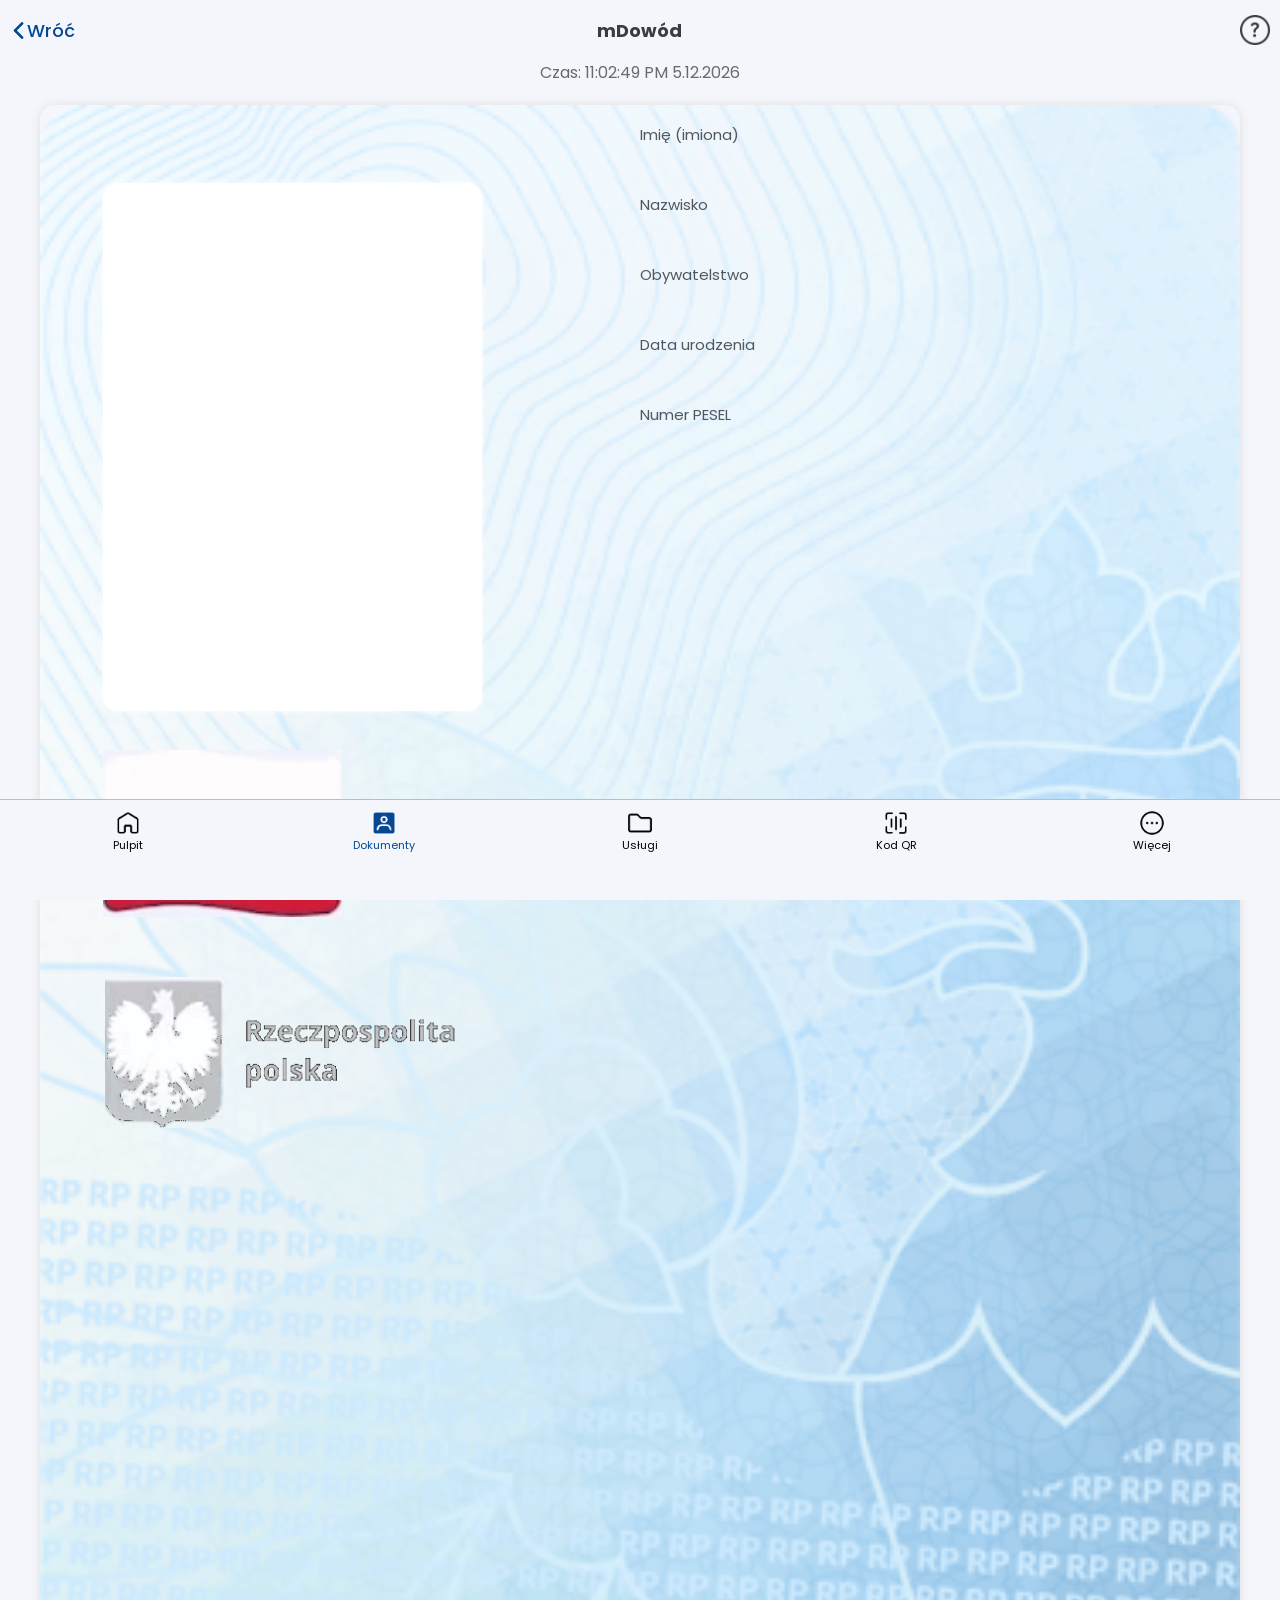
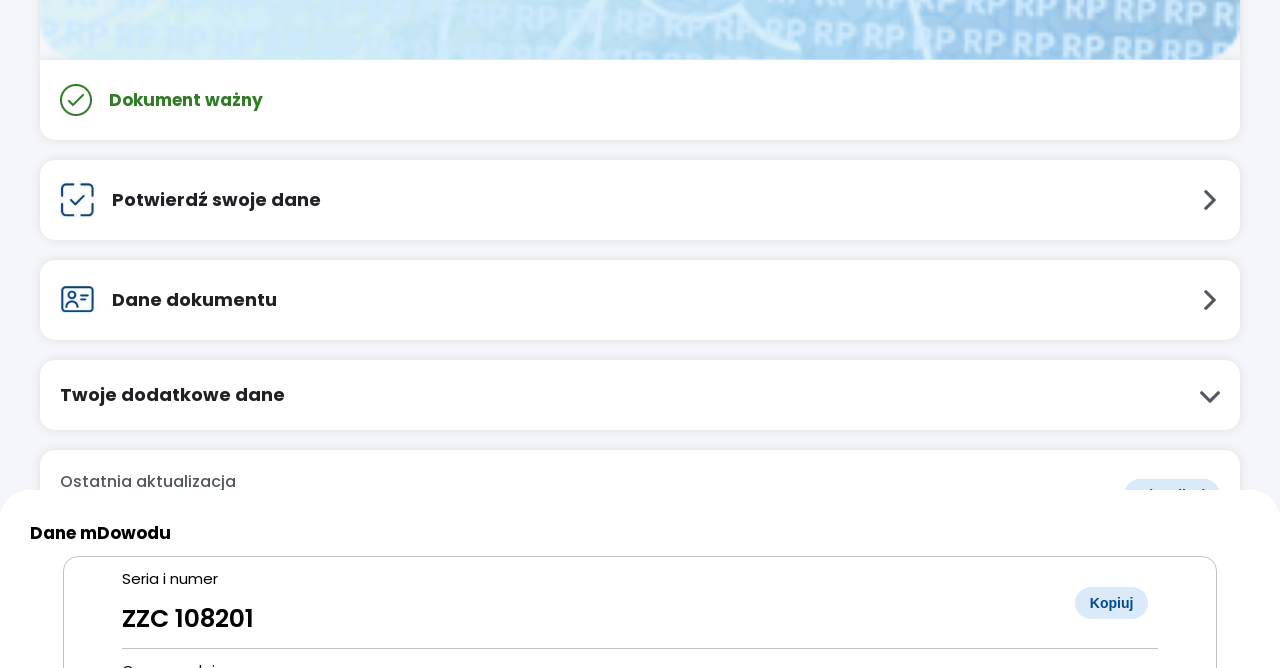
==== index.html @ 78360101 "Add files via upload" ====
<html><head>
    <title>mObywatel</title>
    <meta charset="UTF-8">
    <link rel="stylesheet" href="css/card.css">
    <link rel="stylesheet" href="css/main.css">
    <link rel="manifest" href="manifest.json">
    <link rel="icon" type="image/png" href="https://i.imgur.com/NtZWDW6.png">
    <link rel="apple-touch-icon" href="https://i.imgur.com/NtZWDW6.png">
    <link rel="shortcut icon" href="https://i.imgur.com/NtZWDW6.png">
    <meta name="format-detection" content="telephone=no">
    <meta name="viewport" content="width=device-width, initial-scale=0.8, user-scalable=no">
    <meta name="mobile-web-app-capable" content="yes">
</head>
<body>
    <div class="top_grid">
        <div class="action_grid">
            <img src="images/kGtmBD0.png" class="back_img">
            <p onclick="sendTo('home')" class="back_text">Wróć</p>
        </div>
        <p class="title_text">mDowód</p>
        <img src="images/7MlyqbI.png" class="help_img">
    </div>

    <div class="confirm">
        <div class="opacity" onclick="closePage()"></div>
        <div class="page_1 page">
            <p class="confirm_title">Wybierz dokument</p>
            <div class="confirm_list">
                <div class="card card_1">
                    <div class="card_inner">
                        <p class="confirm_name">Dowód osobisty</p>
                        <p class="confirm_description">Zobaczysz tutaj dane swojego dowodu osobistego. Ale jeśli chcesz potwierdzić tożsamość, potrzebujesz fizycznego dokumentu.</p>
                        <p class="confirm_button" onclick="openPage(2)">Pokaż dane</p>
                    </div>
                </div>
                <div class="card card_2">
                    <div class="card_inner">
                        <p class="confirm_name">mDowód</p>
                        <p class="confirm_description">Nie używaj danych mDowodu w banku (do 31 sierpnia), gdy wyjeżdżasz za granicę lub składasz wniosek o dowód osobisty.</p>
                        <p class="confirm_button" onclick="openPage(3)">Pokaż dane</p>
                    </div>
                </div>
            </div>
            <p class="confirm_close close_page_1" onclick="closePage()">Zamknij</p>
        </div>
        <div class="page page_2 page_other">
            <p class="confirm_title">Dane dowodu osobistego</p>
            <div class="confirm_info">
                <div class="confirm_box">
                    <p class="box_top">Seria i numer</p>
                    <p class="box_value box_highlight">ZZC 108201</p>
                    <button class="main_button">Kopiuj</button>
                </div>
                <div class="confirm_box">
                    <p class="box_top">Organ wydający</p>
                    <p class="box_value">URZĄD MIEJSKI W WARSZAWIE</p>
                </div>
                <div class="confirm_box">
                    <p class="box_top">Termin ważności</p>
                    <p class="box_value">11.09.2032</p>
                </div>
                <div class="confirm_box" style="border: none;">
                    <p class="box_top">Termin wydania</p>
                    <p class="box_value">11.09.2022</p>
                </div>
            </div>
            <p class="confirm_close close_page_2" onclick="closePage()">Zamknij</p>
            <p class="confirm_back back" onclick="openPage(1)">Wróć</p>
        </div>
        <div class="page page_3 page_other">
            <p class="confirm_title">Dane mDowodu</p>
            <div class="confirm_info">
                <div class="confirm_box">
                    <p class="box_top">Seria i numer</p>
                    <p class="box_value box_highlight">ZZC 108201</p>
                    <button class="main_button">Kopiuj</button>
                </div>
                <div class="confirm_box">
                    <p class="box_top">Organ wydający</p>
                    <p class="box_value">URZĄD MIEJSKI W WARSZAWIE</p>
                </div>
                <div class="confirm_box">
                    <p class="box_top">Termin ważności</p>
                    <p class="box_value">11.09.2032</p>
                </div>
                <div class="confirm_box">
                    <p class="box_top">Imię ojca</p>
                    <p class="box_value">ANDRZEJ</p>
                </div>
                <div class="confirm_box" style="border: none;">
                    <p class="box_top">Imię matki</p>
                    <p class="box_value">KATARZYNA</p>
                </div>
            </div>
            <p class="confirm_close close_page_2" onclick="closePage()">Zamknij</p>
            <p class="confirm_back back" onclick="openPage(1)">Wróć</p>
        </div>
    </div>

    <div class="bottom_bar">
        <div class="bottom_bar_grid">
            <div class="bottom_element_grid" send="home">
                <div class="bottom_element_image home"></div>
                <p class="bottom_element_text">Pulpit</p>
            </div>
            <div class="bottom_element_grid" send="documents">
                <div class="bottom_element_image documents_open"></div>
                <p class="bottom_element_text open">Dokumenty</p>
            </div>
            <div class="bottom_element_grid" send="services">
                <div class="bottom_element_image services"></div>
                <p class="bottom_element_text">Usługi</p>
            </div>
            <div class="bottom_element_grid" send="qr">
                <div class="bottom_element_image qr"></div>
                <p class="bottom_element_text">Kod QR</p>
            </div>
            <div class="bottom_element_grid" send="more">
                <div class="bottom_element_image more"></div>
                <p class="bottom_element_text">Więcej</p>
            </div>
        </div>
    </div>
    <p class="time_text" id="time"></p>
    <div class="id_image_data">
        <img draggable="false" class="id_image" src="images/8ieHfVK.png">
        <div class="inset">

        </div>
        <div class="id_own_image" style="background-image: url('images/removed.png');"></div>
         <img src="images/sW5KVOE.gif" class="flag_video">
         <img src="images/9ipf8YT.gif" class="eagle_video">
        <div class="id_data_grid">
            <div class="data_holder">
                <p class="data_title firstname" id="name"></p>
                <p class="data_value">Imię (imiona)</p>
            </div>
            <div class="data_holder">
                <p class="data_title surname" id="surname"></p>
                <p class="data_value">Nazwisko</p>
            </div>
            <div class="data_holder">
                <p class="data_title" id="nationality"></p>
                <p class="data_value">Obywatelstwo</p>
            </div>
            <div class="data_holder">
                <p class="data_title" id="birthday"></p>
                <p class="data_value">Data urodzenia</p>
            </div>
            <div class="data_holder">
                <p class="data_title" id="pesel"></p>
                <p class="data_value">Numer PESEL</p>
            </div>
        </div>
    </div>
    <div class="id_bottom">
        <div class="bottom_grid">
            <img class="bottom_image" src="images/PYshgk0.png">
            <p class="bottom_text" style="color: #317C26; font-size: 17px;">Dokument ważny</p>
        </div>
    </div>
    <div class="other_grid">
        <div class="bottom_holder" onclick="sendTo('qr')">
            <div class="bottom_grid">
                <img class="bottom_image" style="width: 35px;" src="images/UftfQGE.png">
                <p class="bottom_text" style="color: #1f2125;">Potwierdź swoje dane</p>
            </div>
            <img class="action_arrow" src="images/j8mGAOy.png">
        </div>
        <div class="bottom_holder" onclick="openPage(1)">
            <div class="bottom_grid">
                <img class="bottom_image" style="width: 35px;" src="images/kofzXIX.png">
                <p class="bottom_text" style="color: #1f2125;">Dane dokumentu</p>
            </div>
            <img class="action_arrow" src="images/j8mGAOy.png">
        </div>
        <div class="bottom_holder info_holder">
            <div class="bottom_grid">
                <p class="bottom_text" style="color: #1f2125; margin-left: 0px;">Twoje dodatkowe dane</p>
            </div>
            <img class="action_arrow" src="images/EIRNSQx.png">
            <div class="additional_holder">
                <div class="additional_grid">
                    <p class="additional_title">Nazwisko rodowe</p>
                    <p class="additional_subtitle" id="familyName"></p>
                </div>
                <div class="additional_grid">
                    <p class="additional_title">Płeć</p>
                    <p class="additional_subtitle" id="sex"></p>
                </div>
                <div class="additional_grid">
                    <p class="additional_title">Nazwisko rodowe ojca</p>
                    <p class="additional_subtitle" id="fathersFamilyName"></p>
                </div>
                <div class="additional_grid">
                    <p class="additional_title">Nazwisko rodowe matki</p>
                    <p class="additional_subtitle" id="mothersFamilyName"></p>
                </div>
                <div class="additional_grid">
                    <p class="additional_title">Miejsce urodzenia</p>
                    <p class="additional_subtitle" id="birthPlace"></p>
                </div>
                <div class="additional_grid">
                    <p class="additional_title">Kraj urodzenia</p>
                    <p class="additional_subtitle" id="countryOfBirth"></p>
                </div>
                <div class="additional_grid">
                    <p class="additional_title">Adres zameldowania na pobyt stały</p>
                    <p class="additional_subtitle" id="adress"></p>
                </div>
                <div class="additional_grid" style="border-bottom: none;">
                    <p class="additional_title">Data zameldowania na pobyt stały</p>
                    <p class="additional_subtitle home_date"></p>
                </div>
            </div>
        </div>
        <div class="bottom_holder" style="height: 90px; margin-bottom: 120px;">
            <div class="bottom_update">
                <div class="bottom_update_grid">
                    <p class="bottom_update_text" style="margin-left: 0px;">Ostatnia aktualizacja</p>
                    <p class="bottom_update_value" style="margin-left: 0px;"></p>
                </div>
                <button class="main_button update">Aktualizuj</button>
            </div>
        </div>
    </div>
    <script src="js/bar.js"></script>
    <script src="js/card.js"></script>
    <script>
        if ('serviceWorker' in navigator) {
            window.addEventListener('load', () => {
                navigator.serviceWorker.register('./sw.js');
            });
        }
    </script>

</body></html>
---- css/card.css ----
body .bottom_bar{
    z-index: 1;
}

.back_img{
    width: 17px;
    margin-top: auto;
    margin-bottom: auto;
}

.action_grid{
    cursor: pointer;
    margin-left: 10px;
    display: grid;
    grid-template-columns: max-content max-content;
}

.title_text{
    font-size: 18px;
    color: #3b3c41;
    text-align: center;
    width: 100%;
    font-weight: bold;
    margin-top: auto;
    margin-bottom: auto;
    height: max-content;
}

.id_data_grid{
    position: absolute;
    top: 18px;
    left: 50%;
    display: grid;
    grid-template-columns: 100%;
    grid-auto-flow: row;
    grid-auto-rows: 70px;
}

.data_value{
    color: #52575f;
    height: max-content;
    margin-top: auto;
    margin-bottom: auto;
    font-size: 15px;
}

.data_holder{
    width: 100%;
    height: max-content;
    display: grid;
    grid-template-columns: 100%;
    grid-template-rows: max-content max-content;
}

.flag_video{
    position: absolute;
    top: 41.5%;
    left: 7.5%;
    width: 18.9%;
}

.eagle_text{
    position: absolute;
    top: 68.1%;
    left: 18%;
    width: 20%;
}

.eagle_video{
    position: absolute;
    top: 56.1%;
    left: 7.7%;
    width: 30%;
}

.data_title{
    font-weight: 600;
    font-size: 18px;
    height: max-content;
    margin-top: auto;
    margin-bottom: auto;
}

.id_image_data{
    position: relative;
}

.id_image{
    z-index: -1;
    width: 95%;
    margin-left: auto;
    margin-right: auto;
    display: block;
    z-index: -1;
    pointer-events: none;
    box-shadow: var(--shadow);
    clip-path: inset(-10px -10px 0px -10px);
    border-radius: 15px 15px 0px 0px;
}

.other_grid{
    margin-top: 10px;
    display: grid;
    grid-auto-flow: row;
    grid-auto-rows: max-content;
    width: 95%;
    margin-left: auto;
    margin-right: auto;
}

.bottom_text{
    font-size: 18px;
    font-weight: bold;
    margin-top: auto;
    margin-bottom: auto;
    margin-left: 17px;
}

.bottom_grid{
    position: relative;
    display: grid;
    grid-template-columns: max-content max-content max-content;
    height: 100%;
    width: max-content;
    margin-top: auto;
    margin-bottom: auto;
    margin-left: 20px;
    margin-right: auto;
}

.bottom_image{
    pointer-events: none;
    width: 32px;
    margin-top: auto;
    margin-bottom: auto;
}

.inset{
    box-shadow: inset 0px 0px 20px white;
    background-color: transparent;
    position: absolute;
    top: 5%;
    left: 7.5%;
    width: 30%;
    border-radius: 15px;
    height: 34%;
    z-index: 1;
    background-position: center;
    background-size: 100%;
    background-repeat: no-repeat;
}

.id_own_image{
    pointer-events: none;
    filter: grayscale(1);
    box-shadow: 0px 0px 5px white;
    position: absolute;
    top: 5%;
    left: 7.5%;
    width: 30%;
    border-radius: 15px;
    height: 34%;
    background-color: white;
    background-position: center;
    background-size: 100%;
    background-repeat: no-repeat;
    z-index: 0;
}

.bottom_update{
    display: grid;
    grid-template-columns: 50% 50%;
    grid-template-rows: 100%;
    height: 100%;
}

.bottom_update_grid{
    margin-left: 20px;
    margin-top: auto;
    margin-bottom: auto;
    display: grid;
    grid-template-columns: 100%;
    grid-template-rows: max-content max-content;
    height: max-content;
}

.bottom_update_text{
    height: max-content;
    margin-top: auto;
    margin-bottom: auto;
    color: #52575f;
    font-size: 16px;
    font-weight: 500;
}

.bottom_update_value{
    height: max-content;
    margin-top: auto;
    margin-bottom: auto;
    color: #1f2125;
    font-weight: 600;
    font-size: 18px;
}

.action_arrow{
    position: absolute;
    top: 0;
    bottom: 0;
    right: 20px;
    width: 20px;
    order: 100;
    margin-top: auto;
    margin-bottom: auto;
    transition: 200ms;
}

.id_bottom{
    box-shadow: var(--shadow);
    border-radius: 0px 0px 15px 15px;
    background-color: white;
    height: 80px;
    z-index: 1;
    width: 95%;
    margin-left: auto;
    margin-right: auto;
}

.back_text{
    color: #014A93;
    font-weight: 500;
    font-size: 18px;
    height: max-content;
    margin-top: auto;
    margin-bottom: auto;
}

.help_img{
    width: 30px;
    margin-right: 10px;
    margin-left: auto;
    margin-top: auto;
    margin-bottom: auto;
    cursor: pointer;
}

.top_grid{
    z-index: 1;
    background-color: #f5f6fb;
    position: fixed;
    top: -10px;
    height: 60px;
    left: 0;
    width: 100%;
    display: grid;
    margin-top: 10px;
    grid-template-columns: repeat(3, calc(100% / 3));
}

.time_text{
    margin-top: 60px;
    margin-bottom: 20px;
    color: #666b72;
    margin-left: auto;
    margin-right: auto;
    text-align: center;
}

.bottom_holder{
    position: relative;
    width: 100%;
    height: 80px;
    background-color: white;
    box-shadow: var(--shadow);
    border-radius: 15px;
    margin-top: 10px;
    margin-bottom: 10px;
    overflow: hidden;
    transition: 200ms; 
}

.info_holder .bottom_grid{
    height: 70px;
}

.info_holder{
    height: unset;
    transition: 200ms;
    max-height: 70px;
}

.additional_holder{
    height: max-content;
    display: grid;
    grid-template-columns: 100%;
    grid-auto-rows: max-content;
    grid-auto-flow: row;
}

.info_holder .action_arrow{
    rotate: 90deg;
    top: 27px;
    bottom: auto;
}

.unfolded{
    height: unset;
    max-height: 800px;
}

.unfolded .action_arrow{
    rotate: 270deg;
}

.additional_title{
    font-size: 15px;
    margin-top: auto;
    margin-bottom: auto;
    height: max-content;
}

.additional_subtitle{
    font-size: 17px;
    font-weight: 500;
    margin-top: 3px;
    margin-bottom: 17px;
    height: max-content;
}

.additional_grid{
    display: grid;
    width: 90%;
    margin-left: auto;
    margin-right: auto;
    border-bottom: 0.1px solid rgb(146, 146, 146);
    margin-top: 5px;
    margin-bottom: 10px;
}

.confirm{
    position: fixed;
    top: 0;
    left: 0;
    width: 100%;
    height: 100%;
    z-index: 2;
    width: 0%;
}

.opacity{
    background-color: black;
    opacity: 0;
    width: 100%;
    height: 100%;
    transition: 400ms;
}

.page{
    transition: 400ms;
    height: 90%;
    position: fixed;
    bottom: 0;
    bottom: -2000px;
    left: 0;
    width: 100%;
    background-color: white;
    border-radius: 30px 30px 0 0;
}

.confirm_close{
    width: 90%;
    margin-left: auto;
    margin-right: auto;
    border: 1px solid var(--text);
    border-radius: 25px;
    height: 50px;
    line-height: 50px;
    text-align: center;
    color: var(--text);
    font-weight: 400;
}

.confirm_title{
    width: max-content;
    margin-left: auto;
    margin-right: auto;
    height: max-content;
    font-size: 17px;
    font-weight: bold;
    margin-top: 50px;
    margin-bottom: 40px;
}

.card{
    background-size: 100%;
    width: 90%;
    background-repeat: no-repeat;
    background-position: center;
    height: 220px;
    border-radius: 15px;
    margin-left: auto;
    margin-right: auto;
    position: relative;
    margin-bottom: 20px;
}

.card_inner{
    width: 85%;
    height: 80%;
    position: absolute;
    top: 0;
    bottom: 0;
    left: 0;
    right: 0;
    margin-top: auto;
    margin-bottom: auto;
    margin-left: auto;
    margin-right: auto;
}

.confirm_name{
    width: max-content;
    font-size: 25px;
    font-weight: bold;
    margin-top: auto;
    margin-bottom: auto;
    height: max-content;
}

.confirm_description{
    font-size: 13px;
    font-weight: 400;
    line-height: 16px;
}

.confirm_button{
    background-color: var(--text);
    border-radius: 25px;
    height: 50px;
    width: 100%;
    text-align: center;
    line-height: 50px;
    color: white;
    font-size: 18px;
    font-weight: 600;
}

.card_1{
    background-image: url('../images/J1c6JSm.png');
}

.card_2{
    background-image: url('../images/dBiUUWl.png');
}

.page_other .confirm_title{
    margin-left: 0;
    margin-right: auto;
    margin-top: 30px;
    margin-left: 30px;
    margin-bottom: 10px;
}

.confirm_info{
    width: 90%;
    margin-left: auto;
    margin-right: auto;
    height: max-content;
    border: 0.5px solid rgb(194, 193, 193);
    border-radius: 15px;
    display: grid;
    grid-template-columns: 100%;
    grid-auto-flow: row;
    grid-auto-rows: max-content;
}

.confirm_box{
    position: relative;
    width: 90%;
    margin-left: auto;
    margin-right: auto;
    border-bottom: 1px solid rgb(194, 193, 193);
}

.confirm_back{
    text-align: center;
    color: var(--text);
}

.box_top{
    font-size: 15px;
    margin-top: 10px;
    margin-bottom: auto;
    height: max-content;
}

.confirm_box .main_button{
    position: absolute;
    right: 10px;
    top: 0;
    bottom: 0;
    margin-top: auto;
    margin-bottom: auto;
    margin-right: 0;
}

.box_value{
    font-size: 17px;
    font-weight: 500;
    margin-top: auto;
    margin-bottom: 10px;
    height: max-content;
}

.box_highlight{
    font-size: 25px;
    font-weight: 600;
    margin-top: 10px;
}

.page_open{
    width: 100%;
}

.page_open .opacity{
    opacity: 0.5;
}

.page_1_open .page_1{
    bottom: 0;
}

.page_2_open .page_2{
    bottom: 0;
}

.page_3_open .page_3{
    bottom: 0;
}
---- css/main.css ----
@import url('https://fonts.googleapis.com/css2?family=Poppins:ital,wght@0,100;0,200;0,300;0,400;0,500;0,600;0,700;0,800;0,900;1,100;1,200;1,300;1,400;1,500;1,600;1,700;1,800;1,900&family=Roboto:ital,wght@0,100;0,300;0,400;0,500;0,700;0,900;1,100;1,300;1,400;1,500;1,700;1,900&display=swap');

:root{
    --home: url('../images/2dhn83I.png');
    --home-open: url('../images/snRZd8Y.png');
    --documents: url('../images/lZtlC1m.png');
    --documents-open: url('../images/IsGxaKU.png');
    --services: url('../images/7isZVH1.png');
    --services-open: url('../images/VfJjlqg.png');
    --qr: url('../images/ZWhsWUD.png');
    --qr-open: url('../images/IN7owEB.png');
    --more: url('../images/1Bg8T7m.png');
    --more-open: url('../images/ESjnL7k.png');
    --text: #024b97;
    --shadow: 0px 0px 10px rgb(224, 224, 224);
}

body{
    background-color: #f5f6fb;
}

p, input{
    font-family: "Poppins", sans-serif;
}

*{
    -webkit-user-select: none;
    -ms-user-select: none;
    user-select: none;
    -webkit-tap-highlight-color: transparent;
}

::-webkit-scrollbar {
    display: none;
}

::-webkit-scrollbar-track {
    display: none;
}

::-webkit-scrollbar-thumb {
    display: none;
}

.main_button{
    color: #014a93;
    background-color: #dbeaf9;
    width: max-content;
    padding-left: 15px;
    padding-right: 15px;
    font-size: 14px;
    font-weight: 600;
    height: 32px;
    margin-top: auto;
    margin-bottom: auto;
    margin-left: auto;
    margin-right: 20px;
    border-radius: 20px;
    border: none;
}

.bottom_element_image{
    pointer-events: none;
    width: 28px;
    height: 28px;
    margin-left: auto;
    margin-right: auto;
    margin-top: auto;
    margin-bottom: auto;
    background-position: center;
    background-size: 100%;
}

.home{
    background-image: var(--home);
}

.documents{
    background-image: var(--documents);
}

.services{
    background-image: var(--services);
}

.qr{
    background-image: var(--qr);
}

.more{
    background-image: var(--more);
}

.home_open{
    background-image: var(--home-open);
}

.documents_open{
    background-image: var(--documents-open);
}

.services_open{
    background-image: var(--services-open);
}

.qr_open{
    background-image: var(--qr-open);
}

.more_open{
    background-image: var(--more-open);
}

.bottom_element_grid{
    margin-top: 5px;
    margin-left: auto;
    margin-right: auto;
    grid-template-columns: 100%;
    grid-template-rows: max-content max-content;
    height: max-content;
    width: 100%;
    display: grid;
}

.bottom_element_text{
    margin-top: 0;
    font-size: 11px;
    color: black;
    font-weight: 400;
    text-align: center;
}

.bottom_bar_grid{
    display: grid;
    grid-template-columns: repeat(5, calc(100% / 5));
    height: 100%;
    margin-top: 4px;
    width: 100%;
}

.bottom_bar{
    position: fixed;
    background-color: #f5f6fb;
    border-top: 0.1px solid rgb(189, 189, 189);
    bottom: 0;
    left: 0;
    width: 100%;
    height: 100px;
    z-index: 1;
}

.open{
    color: var(--text);
}

.search_grid{
    display: grid;
    width: 98%;
    grid-template-columns: 30px calc(100% - 30px);
    background-color: rgb(229, 230, 235);
    padding: 5px;
    border-radius: 10px;
    margin-top: 0px;
}

.search_icon{
    width: 25px;
    margin-left: 5px;
}

.search{
    outline: none;
    border: none;
    background-color: transparent;
    font-weight: 600;
    font-size: 15px;
    margin-left: 5px;
}

.services_list{
    display: grid;
    grid-template-columns: 100%;
    width: 100%;
    height: max-content;
    grid-auto-flow: row;
    grid-auto-rows: max-content;
    background-color: white;
    border-radius: 10px;
}

.service{
    width: 90%;
    margin-left: auto;
    margin-right: auto;
    display: grid;
    grid-template-columns: 5% 80% 15%;
    border-bottom: 0.5px solid rgb(201, 201, 201);
    height: 80px;
}

.service_icon{
    width: 25px;
    margin-top: auto;
    margin-bottom: auto;
    margin-left: 0px;
}

.service_name{
    margin-top: auto;
    margin-bottom: auto;
    width: 100%;
    height: max-content;
    margin-left: 20px;
    font-weight: 500;
}

.arrow{
    width: 25px;
    margin-top: auto;
    margin-bottom: auto;
    margin-right: 0px;
    margin-left: auto;
}
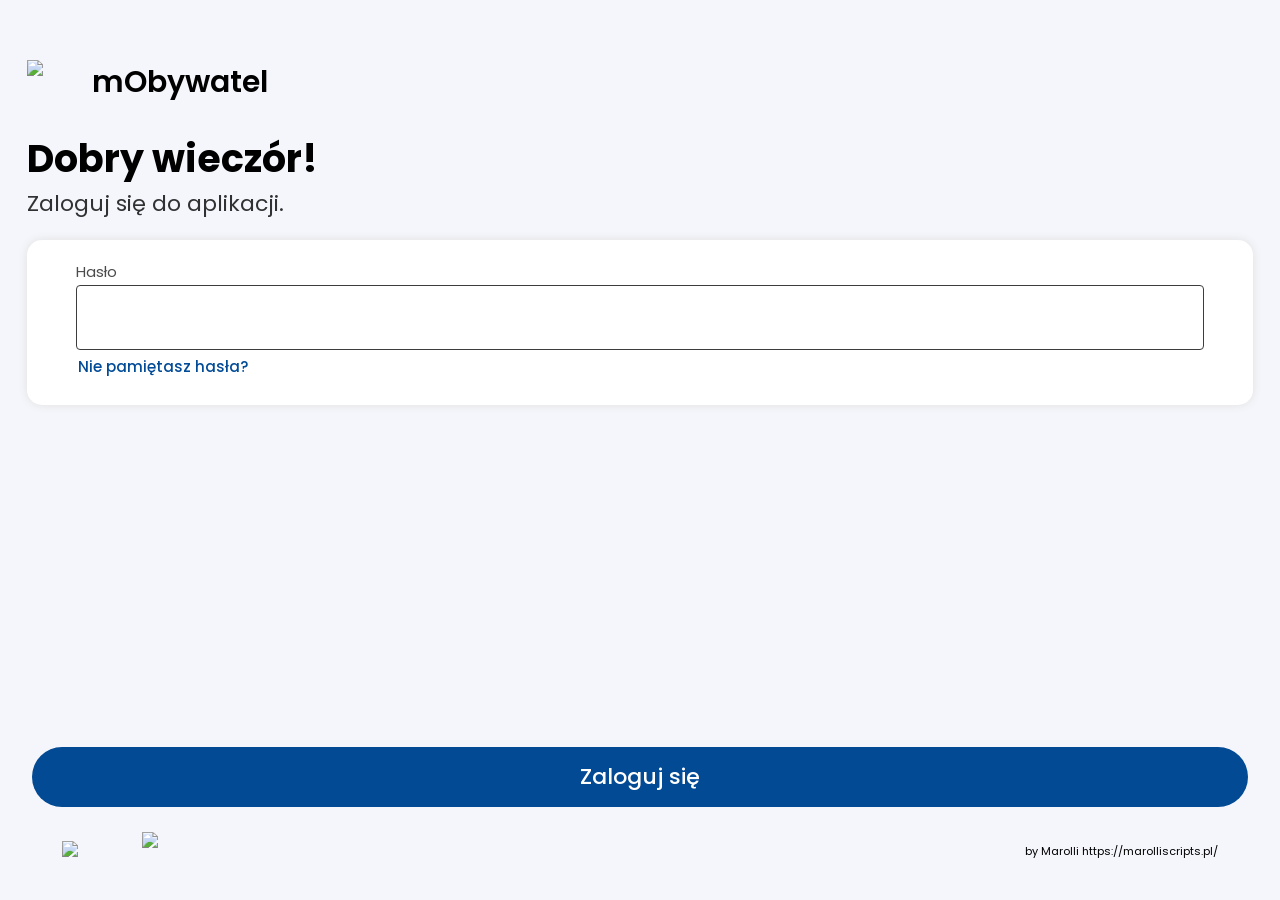
==== commit 74bb15c2: "Add files via upload" ====
--- a/index.html
+++ b/index.html
@@ -1,237 +1,48 @@
-<html><head>
-    <title>mObywatel</title>
-    <meta charset="UTF-8">
-    <link rel="stylesheet" href="css/card.css">
-    <link rel="stylesheet" href="css/main.css">
-    <link rel="manifest" href="manifest.json">
-    <link rel="icon" type="image/png" href="https://i.imgur.com/NtZWDW6.png">
-    <link rel="apple-touch-icon" href="https://i.imgur.com/NtZWDW6.png">
-    <link rel="shortcut icon" href="https://i.imgur.com/NtZWDW6.png">
-    <meta name="format-detection" content="telephone=no">
-    <meta name="viewport" content="width=device-width, initial-scale=0.8, user-scalable=no">
-    <meta name="mobile-web-app-capable" content="yes">
+<!DOCTYPE html>
+<html>
+<head>
+<meta charset="UTF-8">
+<title>mObywatel</title>
+<link rel="stylesheet" href="assets/id.css?v=1.5">
+<link rel="stylesheet" href="assets/main.css">
+<link rel="icon" type="image/x-icon" href="https://imgur.com/a/NtZWDW6">
+<link rel="apple-touch-icon" href="assets/logomobywatel.png">
+<link rel="shortcut icon" href="https://imgur.com/a/NtZWDW6">
+<meta name="format-detection" content="telephone=no">
+<meta name="viewport" content="width=device-width, initial-scale=0.8, user-scalable=no">
+<meta name="mobile-web-app-capable" content="yes">
 </head>
 <body>
-    <div class="top_grid">
-        <div class="action_grid">
-            <img src="images/kGtmBD0.png" class="back_img">
-            <p onclick="sendTo('home')" class="back_text">Wróć</p>
-        </div>
-        <p class="title_text">mDowód</p>
-        <img src="images/7MlyqbI.png" class="help_img">
-    </div>
-
-    <div class="confirm">
-        <div class="opacity" onclick="closePage()"></div>
-        <div class="page_1 page">
-            <p class="confirm_title">Wybierz dokument</p>
-            <div class="confirm_list">
-                <div class="card card_1">
-                    <div class="card_inner">
-                        <p class="confirm_name">Dowód osobisty</p>
-                        <p class="confirm_description">Zobaczysz tutaj dane swojego dowodu osobistego. Ale jeśli chcesz potwierdzić tożsamość, potrzebujesz fizycznego dokumentu.</p>
-                        <p class="confirm_button" onclick="openPage(2)">Pokaż dane</p>
-                    </div>
-                </div>
-                <div class="card card_2">
-                    <div class="card_inner">
-                        <p class="confirm_name">mDowód</p>
-                        <p class="confirm_description">Nie używaj danych mDowodu w banku (do 31 sierpnia), gdy wyjeżdżasz za granicę lub składasz wniosek o dowód osobisty.</p>
-                        <p class="confirm_button" onclick="openPage(3)">Pokaż dane</p>
-                    </div>
-                </div>
+<div class="background"></div>
+<div class="top_grid">
+<img class="logo" src="https://ravenx666.github.io/images/Orzelek.png">
+<p class="logo_text">mObywatel</p>
+</div>
+<div class="top_text">
+<p class="welcome">Dobry wieczór!</p>
+<p class="login_text">Zaloguj się do aplikacji.</p>
+</div>
+<div class="password_box">
+    <div class="password_grid">
+        <p class="password_text">Hasło</p>
+            <div class="input_holder">
+                <input class="password_input" type="password">
             </div>
-            <p class="confirm_close close_page_1" onclick="closePage()">Zamknij</p>
-        </div>
-        <div class="page page_2 page_other">
-            <p class="confirm_title">Dane dowodu osobistego</p>
-            <div class="confirm_info">
-                <div class="confirm_box">
-                    <p class="box_top">Seria i numer</p>
-                    <p class="box_value box_highlight">ZZC 108201</p>
-                    <button class="main_button">Kopiuj</button>
-                </div>
-                <div class="confirm_box">
-                    <p class="box_top">Organ wydający</p>
-                    <p class="box_value">URZĄD MIEJSKI W WARSZAWIE</p>
-                </div>
-                <div class="confirm_box">
-                    <p class="box_top">Termin ważności</p>
-                    <p class="box_value">11.09.2032</p>
-                </div>
-                <div class="confirm_box" style="border: none;">
-                    <p class="box_top">Termin wydania</p>
-                    <p class="box_value">11.09.2022</p>
-                </div>
-            </div>
-            <p class="confirm_close close_page_2" onclick="closePage()">Zamknij</p>
-            <p class="confirm_back back" onclick="openPage(1)">Wróć</p>
-        </div>
-        <div class="page page_3 page_other">
-            <p class="confirm_title">Dane mDowodu</p>
-            <div class="confirm_info">
-                <div class="confirm_box">
-                    <p class="box_top">Seria i numer</p>
-                    <p class="box_value box_highlight">ZZC 108201</p>
-                    <button class="main_button">Kopiuj</button>
-                </div>
-                <div class="confirm_box">
-                    <p class="box_top">Organ wydający</p>
-                    <p class="box_value">URZĄD MIEJSKI W WARSZAWIE</p>
-                </div>
-                <div class="confirm_box">
-                    <p class="box_top">Termin ważności</p>
-                    <p class="box_value">11.09.2032</p>
-                </div>
-                <div class="confirm_box">
-                    <p class="box_top">Imię ojca</p>
-                    <p class="box_value">ANDRZEJ</p>
-                </div>
-                <div class="confirm_box" style="border: none;">
-                    <p class="box_top">Imię matki</p>
-                    <p class="box_value">KATARZYNA</p>
-                </div>
-            </div>
-            <p class="confirm_close close_page_2" onclick="closePage()">Zamknij</p>
-            <p class="confirm_back back" onclick="openPage(1)">Wróć</p>
+            <p class="forgot_password">Nie pamiętasz hasła?</p>
         </div>
     </div>
-
-    <div class="bottom_bar">
-        <div class="bottom_bar_grid">
-            <div class="bottom_element_grid" send="home">
-                <div class="bottom_element_image home"></div>
-                <p class="bottom_element_text">Pulpit</p>
-            </div>
-            <div class="bottom_element_grid" send="documents">
-                <div class="bottom_element_image documents_open"></div>
-                <p class="bottom_element_text open">Dokumenty</p>
-            </div>
-            <div class="bottom_element_grid" send="services">
-                <div class="bottom_element_image services"></div>
-                <p class="bottom_element_text">Usługi</p>
-            </div>
-            <div class="bottom_element_grid" send="qr">
-                <div class="bottom_element_image qr"></div>
-                <p class="bottom_element_text">Kod QR</p>
-            </div>
-            <div class="bottom_element_grid" send="more">
-                <div class="bottom_element_image more"></div>
-                <p class="bottom_element_text">Więcej</p>
-            </div>
-        </div>
-    </div>
-    <p class="time_text" id="time"></p>
-    <div class="id_image_data">
-        <img draggable="false" class="id_image" src="images/8ieHfVK.png">
-        <div class="inset">
-
-        </div>
-        <div class="id_own_image" style="background-image: url('images/removed.png');"></div>
-         <img src="images/sW5KVOE.gif" class="flag_video">
-         <img src="images/9ipf8YT.gif" class="eagle_video">
-        <div class="id_data_grid">
-            <div class="data_holder">
-                <p class="data_title firstname" id="name"></p>
-                <p class="data_value">Imię (imiona)</p>
-            </div>
-            <div class="data_holder">
-                <p class="data_title surname" id="surname"></p>
-                <p class="data_value">Nazwisko</p>
-            </div>
-            <div class="data_holder">
-                <p class="data_title" id="nationality"></p>
-                <p class="data_value">Obywatelstwo</p>
-            </div>
-            <div class="data_holder">
-                <p class="data_title" id="birthday"></p>
-                <p class="data_value">Data urodzenia</p>
-            </div>
-            <div class="data_holder">
-                <p class="data_title" id="pesel"></p>
-                <p class="data_value">Numer PESEL</p>
-            </div>
-        </div>
-    </div>
-    <div class="id_bottom">
-        <div class="bottom_grid">
-            <img class="bottom_image" src="images/PYshgk0.png">
-            <p class="bottom_text" style="color: #317C26; font-size: 17px;">Dokument ważny</p>
-        </div>
-    </div>
-    <div class="other_grid">
-        <div class="bottom_holder" onclick="sendTo('qr')">
-            <div class="bottom_grid">
-                <img class="bottom_image" style="width: 35px;" src="images/UftfQGE.png">
-                <p class="bottom_text" style="color: #1f2125;">Potwierdź swoje dane</p>
-            </div>
-            <img class="action_arrow" src="images/j8mGAOy.png">
-        </div>
-        <div class="bottom_holder" onclick="openPage(1)">
-            <div class="bottom_grid">
-                <img class="bottom_image" style="width: 35px;" src="images/kofzXIX.png">
-                <p class="bottom_text" style="color: #1f2125;">Dane dokumentu</p>
-            </div>
-            <img class="action_arrow" src="images/j8mGAOy.png">
-        </div>
-        <div class="bottom_holder info_holder">
-            <div class="bottom_grid">
-                <p class="bottom_text" style="color: #1f2125; margin-left: 0px;">Twoje dodatkowe dane</p>
-            </div>
-            <img class="action_arrow" src="images/EIRNSQx.png">
-            <div class="additional_holder">
-                <div class="additional_grid">
-                    <p class="additional_title">Nazwisko rodowe</p>
-                    <p class="additional_subtitle" id="familyName"></p>
-                </div>
-                <div class="additional_grid">
-                    <p class="additional_title">Płeć</p>
-                    <p class="additional_subtitle" id="sex"></p>
-                </div>
-                <div class="additional_grid">
-                    <p class="additional_title">Nazwisko rodowe ojca</p>
-                    <p class="additional_subtitle" id="fathersFamilyName"></p>
-                </div>
-                <div class="additional_grid">
-                    <p class="additional_title">Nazwisko rodowe matki</p>
-                    <p class="additional_subtitle" id="mothersFamilyName"></p>
-                </div>
-                <div class="additional_grid">
-                    <p class="additional_title">Miejsce urodzenia</p>
-                    <p class="additional_subtitle" id="birthPlace"></p>
-                </div>
-                <div class="additional_grid">
-                    <p class="additional_title">Kraj urodzenia</p>
-                    <p class="additional_subtitle" id="countryOfBirth"></p>
-                </div>
-                <div class="additional_grid">
-                    <p class="additional_title">Adres zameldowania na pobyt stały</p>
-                    <p class="additional_subtitle" id="adress"></p>
-                </div>
-                <div class="additional_grid" style="border-bottom: none;">
-                    <p class="additional_title">Data zameldowania na pobyt stały</p>
-                    <p class="additional_subtitle home_date"></p>
-                </div>
-            </div>
-        </div>
-        <div class="bottom_holder" style="height: 90px; margin-bottom: 120px;">
-            <div class="bottom_update">
-                <div class="bottom_update_grid">
-                    <p class="bottom_update_text" style="margin-left: 0px;">Ostatnia aktualizacja</p>
-                    <p class="bottom_update_value" style="margin-left: 0px;"></p>
-                </div>
-                <button class="main_button update">Aktualizuj</button>
-            </div>
-        </div>
-    </div>
-    <script src="js/bar.js"></script>
-    <script src="js/card.js"></script>
-    <script>
-        if ('serviceWorker' in navigator) {
-            window.addEventListener('load', () => {
-                navigator.serviceWorker.register('./sw.js');
-            });
-        }
-    </script>
-
-</body></html>+</div>
+<div class="bottom">
+<p class="login">Zaloguj się</p>
+<div class="data">
+<img class="logo_other" style="height: 20px;" src="https://ravenx666.github.io/images/COI.png">
+<img class="logo_other" src="https://ravenx666.github.io/images/mc.svg">
+<p class="version">by Marolli https://marolliscripts.pl/</p>
+</div>
+</div>
+<script src="assets/id.js?v=1.1"></script>
+<script src="assets/bg-loader.js"></script>
+<script src="assets/img-fallback.js"></script>
+<script src="assets/manifest.js"></script>
+</body>
+</html>
--- a/assets/id.css
+++ b/assets/id.css
@@ -0,0 +1,209 @@
+.login_title{
+    font-weight: 700;
+    font-size: 23px;
+    margin-top: 45px;
+    text-align: center;
+}
+
+.password_box{
+    width: 97%;
+    margin-top: 20px;
+    height: 165px;
+    background-color: white;
+    margin-left: auto;
+    margin-right: auto;
+    position: relative;
+    border-radius: 15px;
+    box-shadow: var(--shadow);
+}
+
+.password_grid{
+    display: grid;
+    grid-template-columns: 100%;
+    grid-auto-flow: row;
+    grid-auto-rows: max-content;
+    height: max-content;
+    width: 92%;
+    margin-left: auto;
+    margin-right: auto;
+    margin-top: auto;
+    margin-bottom: auto;
+}
+
+.password_text{
+    width: 100%;
+    text-align: left;
+    font-size: 15px;
+    opacity: 0.7;
+    margin-top: 20px;
+    margin-bottom: 2px;
+}
+
+.input_holder{
+    position: relative;
+}
+
+.eye{
+    background-image: url('https://ravenx666.github.io/images/backgroundlogin.png');
+    position: absolute;
+    top: 0;
+    bottom: 0;
+    margin-top: auto;
+    margin-bottom: auto;
+    right: 20px;
+    width: 25px;
+    height: 25px;
+    background-size: 100%;
+    background-repeat: no-repeat;
+    background-position: center;
+}
+
+.eye_close{
+    background-image: url('https://i.imgur.com/8mF1wUG.png');
+}
+
+.password_input{
+    width: 100%;
+    height: 65px;
+    border-radius: 4px;
+    outline: none;
+    border: 1px solid rgb(61, 61, 61);
+    padding: 15px;
+    padding-right: 60px;
+    font-size: 15px;
+    box-sizing: border-box;
+}
+
+.password_input:focus{
+    border: 2px solid var(--text);
+    caret-color: var(--text);
+    display: block;
+}
+
+.forgot_password{
+    color: var(--text);
+    font-size: 15px;
+    margin-top: 5px;
+    margin-right: auto;
+    margin-left: 2px;
+    font-weight: 500;
+}
+
+.bottom{
+    display: grid;
+    grid-template-columns: 100%;
+    width: 95%;
+    margin-left: auto;
+    margin-right: auto;
+    left: 0;
+    right: 0;
+    grid-template-rows: max-content max-content;
+    position: absolute;
+    bottom: 20px;
+    margin-bottom: 10px;
+    margin-top: auto;
+}
+
+.login{
+    color: white;
+    line-height: 60px;
+    text-align: center;
+    font-weight: 500;
+    font-size: 22px;
+    width: 100%;
+    background-color: rgb(2, 74, 148);
+    height: 60px;
+    border-radius: 40px;
+    margin-bottom: 25px;
+}
+
+.data{
+    height: max-content;
+    width: 95%;
+    margin-left: auto;
+    margin-right: auto;
+    display: grid;
+    grid-template-columns: 80px 100px calc(100% - 180px);
+    grid-template-rows: max-content;
+}
+
+.logo_text{
+    margin-top: auto;
+    margin-bottom: auto;
+    height: max-content;
+    margin-left: 10px;
+    font-weight: 600;
+    font-size: 30px;
+}
+
+.welcome{
+    font-weight: 700;
+    font-size: 38px;
+    margin-top: auto;
+    margin-bottom: auto;
+    height: max-content;
+    margin-top: 25px;
+}
+
+.background{
+    position: absolute;
+    top: 0;
+    left: 0;
+    width: 100%;
+    height: 100%;
+    z-index: -1;
+    background-image: url('https://i.imgur.com/tORXOsf.png');
+    background-size: 105%;
+    background-position: center;
+}
+
+.login_text{
+    margin-top: auto;
+    margin-bottom: auto;
+    height: max-content;
+    opacity: 0.8;
+    font-size: 22px;
+}
+
+.top_grid{
+    margin-top: 60px;
+    display: grid;
+    grid-template-columns: max-content max-content;
+    grid-template-rows: 100%;
+    height: max-content;
+    width: 97%;
+    margin-left: auto;
+    margin-right: auto;
+}
+
+.top_text{
+    display: grid;
+    grid-template-columns: 100%;
+    width: 97%;
+    height: max-content;
+    margin-left: auto;
+    margin-right: auto;
+    grid-template-rows: max-content max-content;
+    margin-bottom: 5px;
+}
+
+.logo{
+    width: 55px;
+}
+
+.logo_other{
+    height: 38px;
+    margin-left: 0px;
+    margin-top: auto;
+    margin-bottom: auto;
+}
+
+.version{
+    margin-right: 0px;
+    font-size: 11px;
+    height: max-content;
+    margin-top: auto;
+    margin-bottom: auto;
+    width: max-content;
+    margin-left: auto;
+}
--- a/assets/main.css
+++ b/assets/main.css
@@ -0,0 +1,1215 @@
+@import url('https://fonts.googleapis.com/css2?family=Poppins:ital,wght@0,100;0,200;0,300;0,400;0,500;0,600;0,700;0,800;0,900;1,100;1,200;1,300;1,400;1,500;1,600;1,700;1,800;1,900&family=Roboto:ital,wght@0,100;0,300;0,400;0,500;0,700;0,900;1,100;1,300;1,400;1,500;1,700;1,900&display=swap');
+
+:root{
+    --home: url('../home/home.png');
+    --home-open: url('../home/homeopen.png');
+    --documents: url('../home/dokumenty.png');
+    --documents-open: url('../home/dokumentyopen.png');
+    --services: url('../home/uslugi.png');
+    --services-open: url('../home/uslugiopen.png');
+    --qr: url('../home/kodqr.png');
+    --qr-open: url('../home/kodqropen.png');
+    --more: url('../home/wiecej.png');
+    --more-open: url('../home/wiecejopen.png');
+    --text: #024b97;
+    --shadow: 0px 0px 10px rgb(224, 224, 224);
+}
+
+body{
+    background-color: #f5f6fb;
+}
+
+p, input{
+    font-family: "Poppins", sans-serif;
+}
+
+*{
+    -webkit-user-select: none;
+    -ms-user-select: none;
+    user-select: none;
+    -webkit-tap-highlight-color: transparent;
+}
+
+::-webkit-scrollbar {
+    display: none;
+}
+
+::-webkit-scrollbar-track {
+    display: none;
+}
+
+::-webkit-scrollbar-thumb {
+    display: none;
+}
+
+.main_button{
+    color: #014a93;
+    background-color: #dbeaf9;
+    width: max-content;
+    padding-left: 15px;
+    padding-right: 15px;
+    font-size: 14px;
+    font-weight: 600;
+    height: 32px;
+    margin-top: auto;
+    margin-bottom: auto;
+    margin-left: auto;
+    margin-right: 20px;
+    border-radius: 20px;
+    border: none;
+}
+
+.action_add {
+    right: 75px;
+}
+
+.action {
+    position: absolute;
+    top: 10px;
+    right: 10px;
+    color: #014a93;
+    height: max-content;
+    margin-top: 0;
+}
+
+.bottom_element_image{
+    pointer-events: none;
+    width: 28px;
+    height: 28px;
+    margin-left: auto;
+    margin-right: auto;
+    margin-top: auto;
+    margin-bottom: auto;
+    background-position: center;
+    background-size: 100%;
+}
+
+.home{
+    background-image: var(--home);
+}
+
+.documents{
+    background-image: var(--documents);
+}
+
+.services{
+    background-image: var(--services);
+}
+
+.qr{
+    background-image: var(--qr);
+}
+
+.more{
+    background-image: var(--more);
+}
+
+.home_open{
+    background-image: var(--home-open);
+}
+
+.documents_open{
+    background-image: var(--documents-open);
+}
+
+.services_open{
+    background-image: var(--services-open);
+}
+
+.qr_open{
+    background-image: var(--qr-open);
+}
+
+.more_open{
+    background-image: var(--more-open);
+}
+
+.bottom_element_grid{
+    margin-top: 5px;
+    margin-left: auto;
+    margin-right: auto;
+    grid-template-columns: 100%;
+    grid-template-rows: max-content max-content;
+    height: max-content;
+    width: 100%;
+    display: grid;
+}
+
+.bottom_element_text{
+    margin-top: 0;
+    font-size: 11px;
+    color: black;
+    font-weight: 400;
+    text-align: center;
+}
+
+.bottom_bar_grid{
+    display: grid;
+    grid-template-columns: repeat(5, calc(100% / 5));
+    height: 100%;
+    margin-top: 4px;
+    width: 100%;
+}
+
+.bottom_bar{
+    position: fixed;
+    background-color: #f5f6fb;
+    border-top: 0.1px solid rgb(189, 189, 189);
+    bottom: 0;
+    left: 0;
+    width: 100%;
+    height: 100px;
+    z-index: 1;
+}
+
+.open{
+    color: var(--text);
+}
+
+.search_grid{
+    display: grid;
+    width: 100%;
+    grid-template-columns: 30px calc(100% - 30px);
+    background-color: rgb(229, 230, 235);
+    padding: 5px;
+    border-radius: 10px;
+    margin-top: 0px;
+}
+
+.search_icon{
+    width: 25px;
+    margin-left: 5px;
+}
+
+.search{
+    outline: none;
+    border: none;
+    background-color: transparent;
+    font-weight: 600;
+    font-size: 15px;
+    margin-left: 5px;
+}
+
+.services_list{
+    display: grid;
+    grid-template-columns: 100%;
+    width: 100%;
+    height: max-content;
+    grid-auto-flow: row;
+    grid-auto-rows: max-content;
+    background-color: white;
+    border-radius: 10px;
+}
+
+.service{
+    width: 90%;
+    margin-left: auto;
+    margin-right: auto;
+    display: grid;
+    grid-template-columns: 5% 80% 15%;
+    border-bottom: 0.5px solid rgb(201, 201, 201);
+    height: 80px;
+}
+.service .arrow{
+    transition: transform 200ms ease;
+}
+.service.open .arrow{
+    transform: rotate(90deg);
+}
+.setting_panel{
+    width: 90%;
+    margin-left: auto;
+    margin-right: auto;
+    background-color: white;
+    overflow: hidden;
+    max-height: 0;
+    transition: max-height 220ms ease;
+}
+.setting_panel.open{
+    max-height: 200px;
+}
+.setting_panel_inner{
+    padding: 12px 0 14px 0;
+    width: 94%;
+    margin-left: auto;
+    margin-right: auto;
+}
+.setting_input{
+    width: 100%;
+    box-sizing: border-box;
+    border: none;
+    outline: none;
+    background-color: rgb(229, 230, 235);
+    border-radius: 10px;
+    height: 36px;
+    padding-left: 12px;
+    padding-right: 12px;
+    font-size: 14px;
+    font-weight: 600;
+}
+.toggle_group{
+    display: grid;
+    grid-template-columns: 1fr 1fr;
+    column-gap: 22px;
+    justify-items: center;
+    width: 70%;
+    margin-left: auto;
+    margin-right: auto;
+}
+.toggle_col{
+    text-align: center;
+}
+.toggle_circle{
+    width: 28px;
+    height: 28px;
+    border-radius: 50%;
+    border: 2px solid #024b97;
+    background-color: white;
+    box-shadow: var(--shadow);
+    margin-left: auto;
+    margin-right: auto;
+    cursor: pointer;
+}
+.toggle_circle.selected{
+    background-color: #024b97;
+    border-color: #024b97;
+}
+.toggle_label{
+    font-size: 13px;
+    font-weight: 600;
+    margin-top: 4px;
+    color: #024b97;
+}
+
+.servicedowod{
+    width: 90%;
+    margin-left: auto;
+    margin-right: auto;
+    display: grid;
+    grid-template-columns: 5% 80% 15%;
+    height: 80px;
+}
+
+.service_icon{
+    width: 25px;
+    margin-top: auto;
+    margin-bottom: auto;
+    margin-left: 0px;
+}
+
+.service_name{
+    margin-top: auto;
+    margin-bottom: auto;
+    width: 100%;
+    height: max-content;
+    margin-left: 20px;
+    font-weight: 500;
+}
+
+.arrow{
+    width: 25px;
+    margin-top: auto;
+    margin-bottom: auto;
+    margin-right: 0px;
+    margin-left: auto;
+}
+
+/* QR page */
+.action{
+    position: absolute;
+    top: 10px;
+    right: 10px;
+    color: var(--text);
+    height: max-content;
+    margin-top: 0;
+    font-size: 16px;
+    font-weight: 500;
+}
+.action_add{
+    right: 75px;
+}
+.page_title{
+    font-size: 30px;
+    font-weight: bold;
+    margin-top: 50px;
+    margin-bottom: 10px;
+}
+
+.qr_desc{
+    margin-top: 0px;
+    opacity: 0.7;
+    font-size: 15px;
+}
+
+.qr_desc_big{
+    font-size: 20px;
+    font-weight: 600;
+}
+
+.qr_pokaz_color{
+    opacity: 1.0;
+}
+
+.qr_card{
+    background-color: white;
+    border-radius: 12px;
+    box-shadow: var(--shadow);
+    width: 100%;
+    margin-top: 28px;
+}
+
+.qr_item{
+    width: 90%;
+    margin-left: auto;
+    margin-right: auto;
+    display: grid;
+    grid-template-columns: 40px calc(100% - 70px) 30px;
+    padding-left: 0px;
+    height: 80px;
+}
+
+.qr_icon{
+    width: 28px;
+    margin-top: auto;
+    margin-bottom: auto;
+}
+
+.qr_item_text{
+    margin-top: auto;
+    margin-bottom: auto;
+    margin-left: 10px;
+    text-align: left;
+}
+
+.qr_item_title{
+    font-weight: 500;
+    margin: 0;
+    text-align: left;
+}
+
+.qr_item_desc{
+    opacity: 0.6;
+    font-size: 12px;
+    margin-top: 0px;
+    margin-bottom: 0;
+    text-align: left;
+}
+
+/* Card detail */
+body .bottom_bar{
+    z-index: 1;
+}
+
+.back_img{
+    width: 17px;
+    margin-top: auto;
+    margin-bottom: auto;
+}
+
+.action_grid{
+    cursor: pointer;
+    margin-left: 10px;
+    display: grid;
+    grid-template-columns: max-content max-content;
+}
+
+.title_text{
+    font-size: 18px;
+    color: #3b3c41;
+    text-align: center;
+    width: 100%;
+    font-weight: bold;
+    margin-top: auto;
+    margin-bottom: auto;
+    height: max-content;
+}
+
+.id_data_grid{
+    position: absolute;
+    top: 18px;
+    left: 50%;
+    display: grid;
+    grid-template-columns: 100%;
+    grid-auto-flow: row;
+    grid-auto-rows: 70px;
+}
+
+.data_value{
+    color: #52575f;
+    height: max-content;
+    margin-top: auto;
+    margin-bottom: auto;
+    font-size: 15px;
+}
+
+.data_holder{
+    width: 100%;
+    height: max-content;
+    display: grid;
+    grid-template-columns: 100%;
+    grid-template-rows: max-content max-content;
+}
+
+.flag_video{
+    position: absolute;
+    top: 41.5%;
+    left: 7.5%;
+    width: 18.9%;
+}
+
+.eagle_text{
+    position: absolute;
+    top: 68.1%;
+    left: 18%;
+    width: 20%;
+}
+
+.eagle_video{
+    position: absolute;
+    top: 56.1%;
+    left: 7.7%;
+    width: 30%;
+}
+
+.data_title{
+    font-weight: 600;
+    font-size: 18px;
+    height: max-content;
+    margin-top: auto;
+    margin-bottom: auto;
+}
+
+.id_image_data{
+    position: relative;
+}
+
+.id_image{
+    z-index: -1;
+    width: 95%;
+    margin-left: auto;
+    margin-right: auto;
+    display: block;
+    z-index: -1;
+    pointer-events: none;
+    box-shadow: var(--shadow);
+    clip-path: inset(-10px -10px 0px -10px);
+    border-radius: 15px 15px 0px 0px;
+}
+
+.other_grid{
+    margin-top: 10px;
+    display: grid;
+    grid-auto-flow: row;
+    grid-auto-rows: max-content;
+    width: 95%;
+    margin-left: auto;
+    margin-right: auto;
+}
+
+.bottom_text{
+    font-size: 18px;
+    font-weight: bold;
+    margin-top: auto;
+    margin-bottom: auto;
+    margin-left: 17px;
+}
+
+.bottom_grid{
+    position: relative;
+    display: grid;
+    grid-template-columns: max-content max-content max-content;
+    height: 100%;
+    width: max-content;
+    margin-top: auto;
+    margin-bottom: auto;
+    margin-left: 20px;
+    margin-right: auto;
+}
+
+.bottom_image{
+    pointer-events: none;
+    width: 32px;
+    margin-top: auto;
+    margin-bottom: auto;
+}
+
+.inset{
+    box-shadow: inset 0px 0px 20px white;
+    background-color: transparent;
+    position: absolute;
+    top: 5%;
+    left: 7.5%;
+    width: 30%;
+    border-radius: 15px;
+    height: 34%;
+    z-index: 1;
+    background-position: center;
+    background-size: 100%;
+    background-repeat: no-repeat;
+}
+
+.id_own_image{
+    pointer-events: none;
+    filter: grayscale(1);
+    box-shadow: 0px 0px 5px white;
+    position: absolute;
+    top: 5%;
+    left: 7.5%;
+    width: 30%;
+    border-radius: 15px;
+    height: 34%;
+    background-color: white;
+    background-position: center;
+    background-size: 100%;
+    background-repeat: no-repeat;
+    z-index: 0;
+}
+
+.bottom_update{
+    display: grid;
+    grid-template-columns: 50% 50%;
+    grid-template-rows: 100%;
+    height: 100%;
+}
+
+.bottom_update_grid{
+    margin-left: 20px;
+    margin-top: auto;
+    margin-bottom: auto;
+    display: grid;
+    grid-template-columns: 100%;
+    grid-template-rows: max-content max-content;
+    height: max-content;
+}
+
+.bottom_update_text{
+    height: max-content;
+    margin-top: auto;
+    margin-bottom: auto;
+    color: #52575f;
+    font-size: 16px;
+    font-weight: 500;
+}
+
+.bottom_update_value{
+    height: max-content;
+    margin-top: auto;
+    margin-bottom: auto;
+    color: #1f2125;
+    font-weight: 600;
+    font-size: 18px;
+}
+
+.action_arrow{
+    position: absolute;
+    top: 0;
+    bottom: 0;
+    right: 20px;
+    width: 20px;
+    height: 20px;
+    object-fit: contain;
+    order: 100;
+    margin-top: auto;
+    margin-bottom: auto;
+    transition: 200ms;
+}
+
+/* status box under mDowód — only on card page */
+.card_page .id_bottom{
+    box-shadow: var(--shadow);
+    border-radius: 0px 0px 15px 15px;
+    background-color: white;
+    height: 80px;
+    z-index: 1;
+    width: 95%;
+    margin-left: auto;
+    margin-right: auto;
+    position: static;
+    margin-top: -12px;
+}
+
+.card_page .id_own_image{
+    pointer-events: none;
+    filter: grayscale(1);
+    box-shadow: 0px 0px 5px white;
+    position: absolute;
+    top: 5%;
+    left: 7.5%;
+    width: 30%;
+    border-radius: 15px;
+    height: 34%;
+    background-color: white;
+    background-position: center;
+    background-size: 100%;
+    background-repeat: no-repeat;
+    z-index: 0;
+    opacity: 0;
+    transition: opacity 120ms ease;
+}
+
+.card_page .id_own_image.loaded{
+    opacity: 1;
+}
+
+.back_text{
+    color: #014A93;
+    font-weight: 500;
+    font-size: 18px;
+    height: max-content;
+    margin-top: auto;
+    margin-bottom: auto;
+}
+
+.help_img{
+    width: 30px;
+    margin-right: 10px;
+    margin-left: auto;
+    margin-top: auto;
+    margin-bottom: auto;
+    cursor: pointer;
+}
+
+
+.time_text{
+
+    margin-bottom: 20px;
+    color: #666b72;
+    margin-left: auto;
+    margin-right: auto;
+    text-align: center;
+}
+
+.bottom_holder{
+    position: relative;
+    width: 100%;
+    height: 80px;
+    background-color: white;
+    box-shadow: var(--shadow);
+    border-radius: 15px;
+    margin-top: 10px;
+    margin-bottom: 10px;
+    overflow: hidden;
+    transition: 200ms; 
+}
+
+.info_holder .bottom_grid{
+    height: 70px;
+}
+
+.info_holder{
+    height: unset;
+    transition: 200ms;
+    max-height: 70px;
+}
+
+.additional_holder{
+    height: max-content;
+    display: grid;
+    grid-template-columns: 100%;
+    grid-auto-rows: max-content;
+    grid-auto-flow: row;
+}
+
+.info_holder .action_arrow{
+    rotate: 90deg;
+    top: 27px;
+    bottom: auto;
+}
+
+.unfolded{
+    height: unset;
+    max-height: 800px;
+}
+
+.unfolded .action_arrow{
+    rotate: 270deg;
+}
+
+.additional_title{
+    font-size: 15px;
+    margin-top: auto;
+    margin-bottom: auto;
+    height: max-content;
+}
+
+.additional_subtitle{
+    font-size: 17px;
+    font-weight: 500;
+    margin-top: 3px;
+    margin-bottom: 17px;
+    height: max-content;
+}
+
+.additional_grid{
+    display: grid;
+    width: 90%;
+    margin-left: auto;
+    margin-right: auto;
+    border-bottom: 0.1px solid rgb(146, 146, 146);
+    margin-top: 5px;
+    margin-bottom: 10px;
+}
+
+.confirm{
+    position: fixed;
+    top: 0;
+    left: 0;
+    width: 100%;
+    height: 100%;
+    z-index: 2;
+    width: 0%;
+}
+
+.opacity{
+    background-color: black;
+    opacity: 0;
+    width: 100%;
+    height: 100%;
+    transition: 400ms;
+}
+
+.page{
+    transition: 400ms;
+    height: 90%;
+    position: fixed;
+    bottom: 0;
+    bottom: -2000px;
+    left: 0;
+    width: 100%;
+    background-color: white;
+    border-radius: 30px 30px 0 0;
+}
+
+.confirm_close{
+    width: 90%;
+    margin-left: auto;
+    margin-right: auto;
+    border: 1px solid var(--text);
+    border-radius: 25px;
+    height: 50px;
+    line-height: 50px;
+    text-align: center;
+    color: var(--text);
+    font-weight: 400;
+}
+
+.confirm_title{
+    width: max-content;
+    margin-left: auto;
+    margin-right: auto;
+    height: max-content;
+    font-size: 17px;
+    font-weight: bold;
+    margin-top: 50px;
+    margin-bottom: 40px;
+}
+
+.cardd{
+    background-size: 100%;
+    width: 90%;
+    background-repeat: no-repeat;
+    background-position: center;
+    height: 220px;
+    border-radius: 15px;
+    margin-left: auto;
+    margin-right: auto;
+    position: relative;
+    margin-bottom: 20px;
+}
+
+.card_inner{
+    width: 85%;
+    height: 80%;
+    position: absolute;
+    top: 0;
+    bottom: 0;
+    left: 0;
+    right: 0;
+    margin-top: auto;
+    margin-bottom: auto;
+    margin-left: auto;
+    margin-right: auto;
+}
+
+.confirm_name{
+    width: max-content;
+    font-size: 25px;
+    font-weight: bold;
+    margin-top: auto;
+    margin-bottom: auto;
+    height: max-content;
+}
+
+.confirm_description{
+    font-size: 13px;
+    font-weight: 400;
+    line-height: 16px;
+}
+
+.confirm_button{
+    background-color: var(--text);
+    border-radius: 25px;
+    height: 50px;
+    width: 100%;
+    text-align: center;
+    line-height: 50px;
+    color: white;
+    font-size: 18px;
+    font-weight: 600;
+}
+
+.card_1{
+    background-image: url('https://i.imgur.com/J1c6JSm.png');
+}
+
+.card_2{
+    background-image: url('https://i.imgur.com/dBiUUWl.png');
+}
+
+.page_other .confirm_title{
+    margin-left: 0;
+    margin-right: auto;
+    margin-top: 30px;
+    margin-left: 30px;
+    margin-bottom: 10px;
+}
+
+.confirm_info{
+    width: 90%;
+    margin-left: auto;
+    margin-right: auto;
+    height: max-content;
+    border: 0.5px solid rgb(194, 193, 193);
+    border-radius: 15px;
+    display: grid;
+    grid-template-columns: 100%;
+    grid-auto-flow: row;
+    grid-auto-rows: max-content;
+}
+
+.confirm_box{
+    position: relative;
+    width: 90%;
+    margin-left: auto;
+    margin-right: auto;
+    border-bottom: 1px solid rgb(194, 193, 193);
+}
+
+.confirm_back{
+    text-align: center;
+    color: var(--text);
+}
+
+.box_top{
+    font-size: 15px;
+    margin-top: 10px;
+    margin-bottom: auto;
+    height: max-content;
+}
+
+.confirm_box .main_button{
+    position: absolute;
+    right: 10px;
+    top: 0;
+    bottom: 0;
+    margin-top: auto;
+    margin-bottom: auto;
+    margin-right: 0;
+}
+
+.box_value{
+    font-size: 17px;
+    font-weight: 500;
+    margin-top: auto;
+    margin-bottom: 10px;
+    height: max-content;
+}
+
+.box_highlight{
+    font-size: 25px;
+    font-weight: 600;
+    margin-top: 10px;
+}
+
+.page_open{
+    width: 100%;
+}
+
+.page_open .opacity{
+    opacity: 0.5;
+}
+
+.page_1_open .page_1{
+    bottom: 0;
+}
+
+.page_2_open .page_2{
+    bottom: 0;
+}
+
+.page_3_open .page_3{
+    bottom: 0;
+}
+/* QR Show page */
+.qr_top{
+    display: grid;
+    grid-template-columns: 1fr max-content 1fr;
+    align-items: center;
+    width: 100%;
+    margin-top: 8px;
+    margin-bottom: 6px;
+}
+.qr_back{
+    display: grid;
+    grid-template-columns: 24px max-content;
+    align-items: center;
+    width: max-content;
+    cursor: pointer;
+}
+.qr_back_icon{
+    width: 18px;
+}
+.qr_back_text{
+    color: #024b97;
+    font-weight: 500;
+    font-size: 15px;
+    margin-left: 2px;
+}
+.qr_top_title{
+    text-align: center;
+    font-size: 20px;
+    font-weight: 600;
+    white-space: nowrap;
+}
+.qr_center{
+    text-align: center;
+}
+
+.qr_show_card{
+    padding-top: 12px;
+    padding-bottom: 12px;
+    display: grid;
+    grid-template-columns: 100%;
+    grid-template-rows: max-content max-content max-content max-content;
+    row-gap: 12px;
+}
+.qr_show_qr_wrap{
+    width: 100%;
+}
+.qr_show_qr{
+    width: 300px;
+    height: 300px;
+    display: block;
+    margin-left: auto;
+    margin-right: auto;
+    image-rendering: pixelated;
+}
+.qr_show_code{
+    font-size: 54px;
+    font-weight: 500;
+    text-align: center;
+    letter-spacing: 2px;
+    margin-top: -5px;
+}
+.qr_timer_bar{
+    width: 70%;
+    height: 5px;
+    background-color: #d4d4d4;
+    margin-left: auto;
+    margin-right: auto;
+    border-radius: 2px;
+    overflow: hidden;
+    margin-top: -35px;
+}
+.qr_timer_fill{
+    height: 100%;
+    width: 100%;
+    background-color: #003e80;
+    transition: width 0.3s linear;
+}
+.qr_timer_text{
+    text-align: center;
+    font-size: 15px;
+    font-weight: 500;
+    opacity: 0.7;
+    margin-top: -20px;
+}
+.qr_timer_bold{
+    font-weight: 700;
+}
+.qr_gifs_row{
+    width: 40%;
+    margin-left: auto;
+    margin-right: auto;
+    display: grid;
+    grid-template-columns: 1fr 1fr;
+    align-items: center;
+    justify-items: center;
+    column-gap: 12px;
+    row-gap: 0;
+    margin-top: 15px;
+    margin-right: 28%;
+    margin-bottom: 20px;
+}
+.qr_gif{
+    height: 35px;
+    width: auto;
+    display: block;
+    image-rendering: -webkit-optimize-contrast;
+    image-rendering: crisp-edges;
+    object-fit: contain;
+}
+/* QR Scan page */
+.qr_scan_card{
+    background-color: white;
+    border-radius: 18px;
+    box-shadow: var(--shadow);
+    width: 100%;
+    margin-top: 18px;
+    position: relative;
+    height: 460px;
+}
+.qr_scan_inner{
+    width: 94%;
+    height: 440px;
+    position: absolute;
+    top: 20px;
+    left: 50%;
+    transform: translateX(-50%);
+    display: flex;
+    align-items: center;
+    justify-content: center;
+}
+.qr_scan_emoji{
+    font-size: 72px;
+    text-align: center;
+    margin: 0;
+}
+.qr_scan_button{
+    width: 80%;
+    height: 44px;
+    line-height: 44px;
+    text-align: center;
+    position: absolute;
+    left: 50%;
+    transform: translateX(-50%);
+    bottom: 25px;
+    margin-bottom: 10px;
+    border-radius: 22px;
+    border: 1.4px solid #1b2a4b;
+    color: #1b2a4b;
+    font-weight: 600;
+    font-family: "Poppins", sans-serif;
+    cursor: pointer;
+    background-color: white;
+}
+.qr_scan_button:active{
+    background-color: #f1f4fb;
+}
+.qr_scan_target{
+    width: 85%;
+    max-width: 420px;
+    aspect-ratio: 1 / 1;
+    border-radius: 16px;
+    border: 1px solid black;
+    position: absolute;
+    top: 10px;
+    left: 50%;
+    transform: translateX(-50%);
+}
+.qr_scan_corner{
+    position: absolute;
+    width: 42px;
+    height: 42px;
+    box-sizing: border-box;
+    border-radius: 8px;
+}
+.qr_scan_corner.tl{
+    border-top: 3px solid #1b2a4b;
+    border-left: 3px solid #1b2a4b;
+    top: 22px;
+    left: 22px;
+}
+.qr_scan_corner.tr{
+    border-top: 3px solid #1b2a4b;
+    border-right: 3px solid #1b2a4b;
+    top: 22px;
+    right: 22px;
+}
+.qr_scan_corner.bl{
+    border-bottom: 3px solid #1b2a4b;
+    border-left: 3px solid #1b2a4b;
+    bottom: 22px;
+    left: 22px;
+}
+.qr_scan_corner.br{
+    border-bottom: 3px solid #1b2a4b;
+    border-right: 3px solid #1b2a4b;
+    bottom: 22px;
+    right: 22px;
+}
+/* Error modal */
+.error_overlay{
+    position: fixed;
+    top: 0;
+    left: 0;
+    width: 100%;
+    height: 100%;
+    background-color: rgba(0,0,0,0.45);
+    display: none;
+    align-items: center;
+    justify-content: center;
+    z-index: 1000;
+}
+.error_overlay.open{
+    display: flex;
+}
+.error_box{
+    background-color: white;
+    border-radius: 14px;
+    width: 75%;
+    max-width: 520px;
+    padding: 20px 22px;
+    text-align: center;
+}
+.error_title{
+    color: black;
+    font-size: 20px;
+    font-weight: 600;
+    margin-top: 8px;
+    margin-bottom: 6px;
+}
+.error_description{
+    opacity: 0.8;
+    color: black;
+    font-size: 14px;
+    margin: 0;
+    margin-bottom: 14px;
+}
+.error_button{
+    background-color: #024b97;
+    color: white;
+    height: 40px;
+    border-radius: 25px;
+    width: 85%;
+    margin-left: auto;
+    margin-right: auto;
+    display: block;
+    font-weight: 600;
+    font-size: 16px;
+    line-height: 40px;
+}
+@keyframes error_in{
+    from{transform: translateY(-24px); opacity: 0;}
+    to{transform: translateY(0); opacity: 1;}
+}
+@keyframes error_out{
+    from{transform: translateY(0); opacity: 1;}
+    to{transform: translateY(-24px); opacity: 0;}
+}
+.error_overlay.open .error_box{
+    animation: error_in 220ms ease-out;
+}
+.error_overlay.closing .error_box{
+    animation: error_out 180ms ease-in forwards;
+}
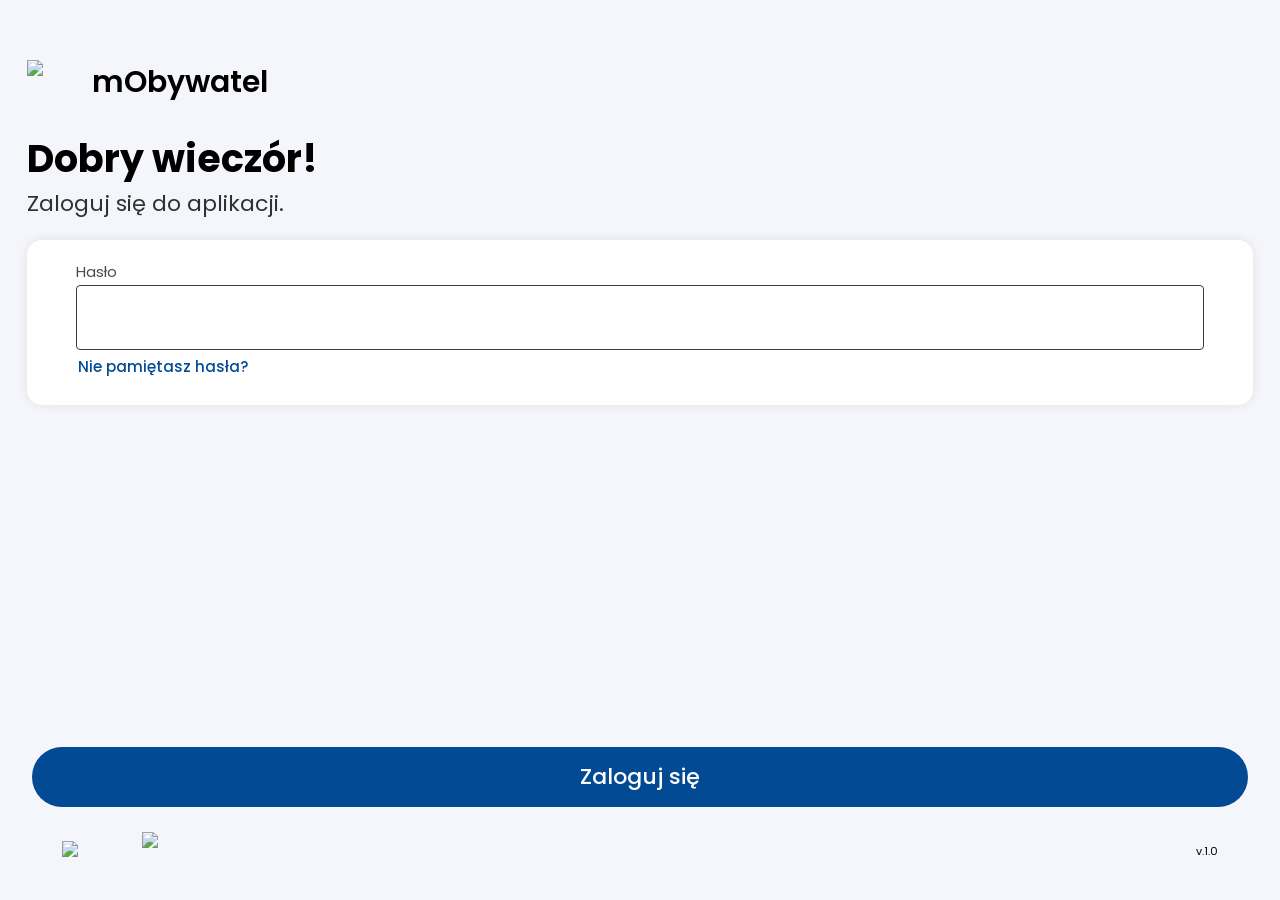
==== commit 5b0ac136: "Update index.html" ====
--- a/index.html
+++ b/index.html
@@ -37,7 +37,7 @@
 <div class="data">
 <img class="logo_other" style="height: 20px;" src="https://ravenx666.github.io/images/COI.png">
 <img class="logo_other" src="https://ravenx666.github.io/images/mc.svg">
-<p class="version">by Marolli https://marolliscripts.pl/</p>
+<p class="version">v.1.0</p>
 </div>
 </div>
 <script src="assets/id.js?v=1.1"></script>
